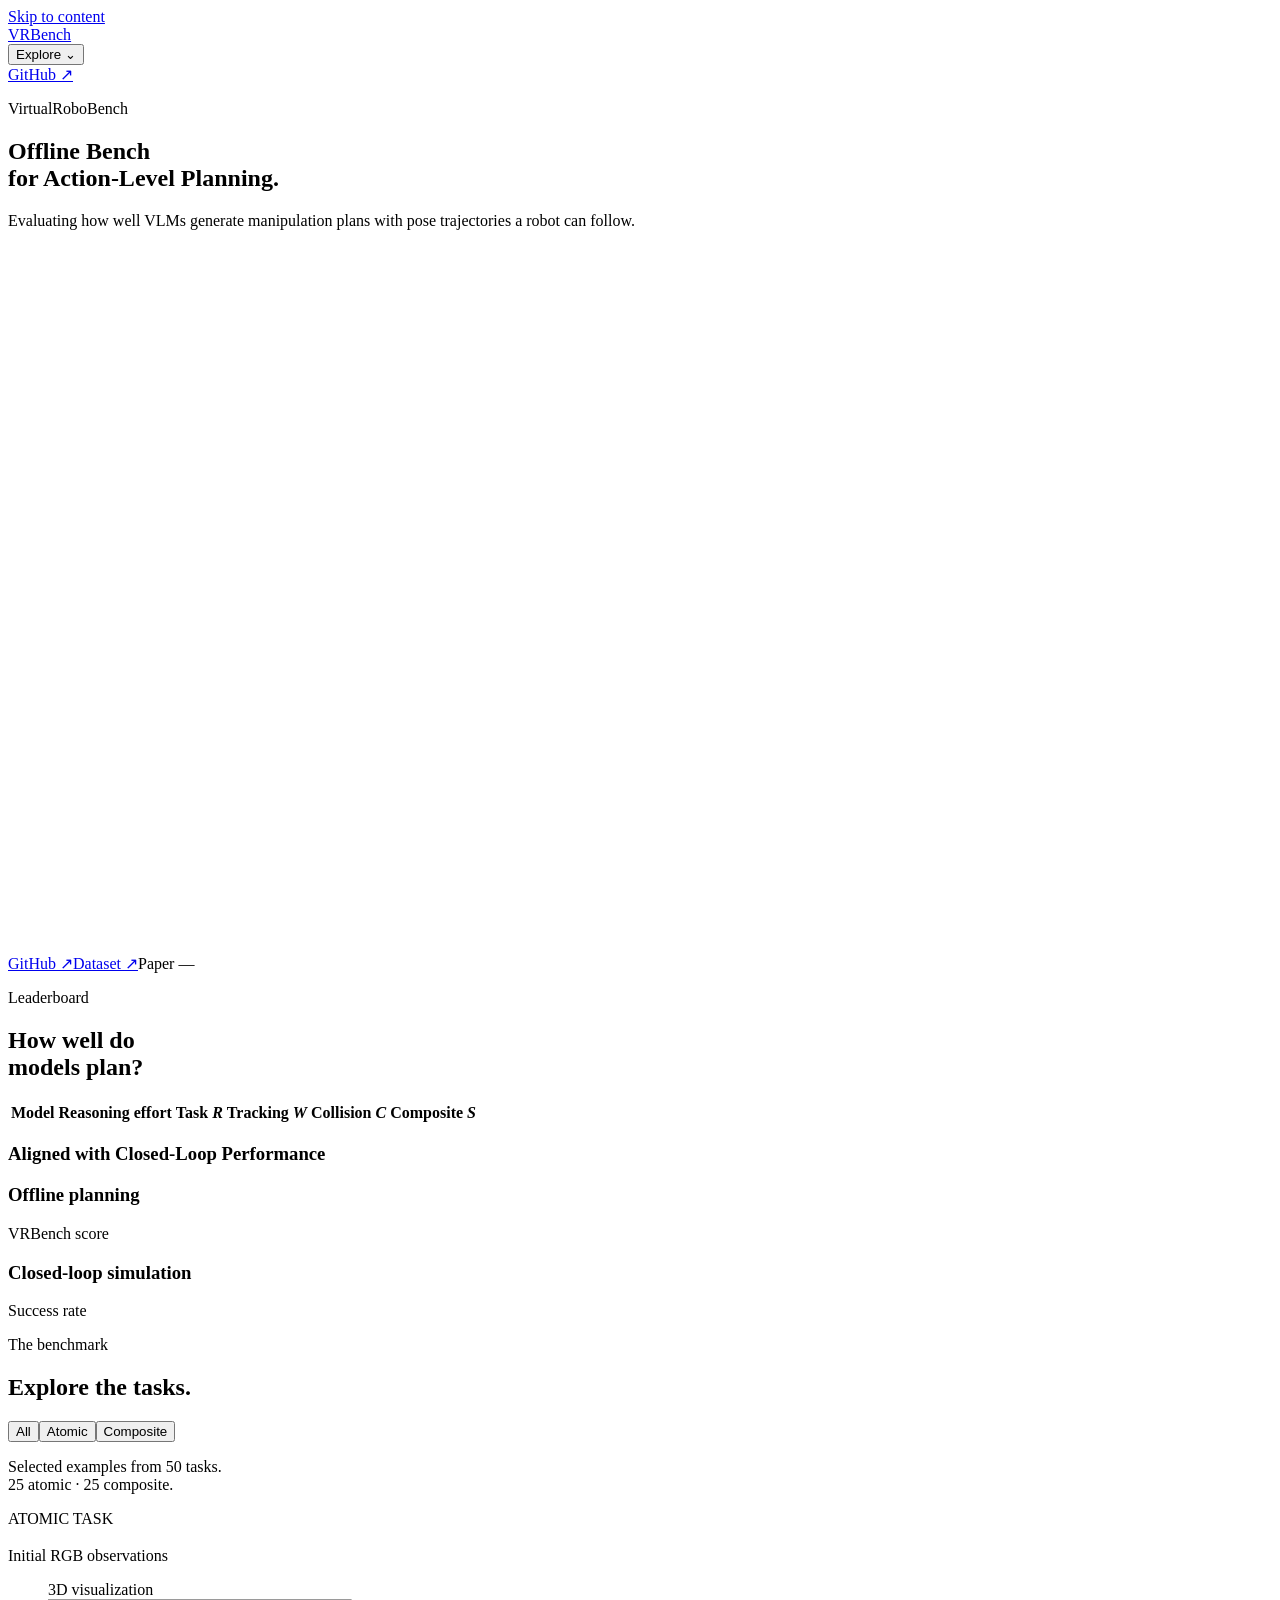
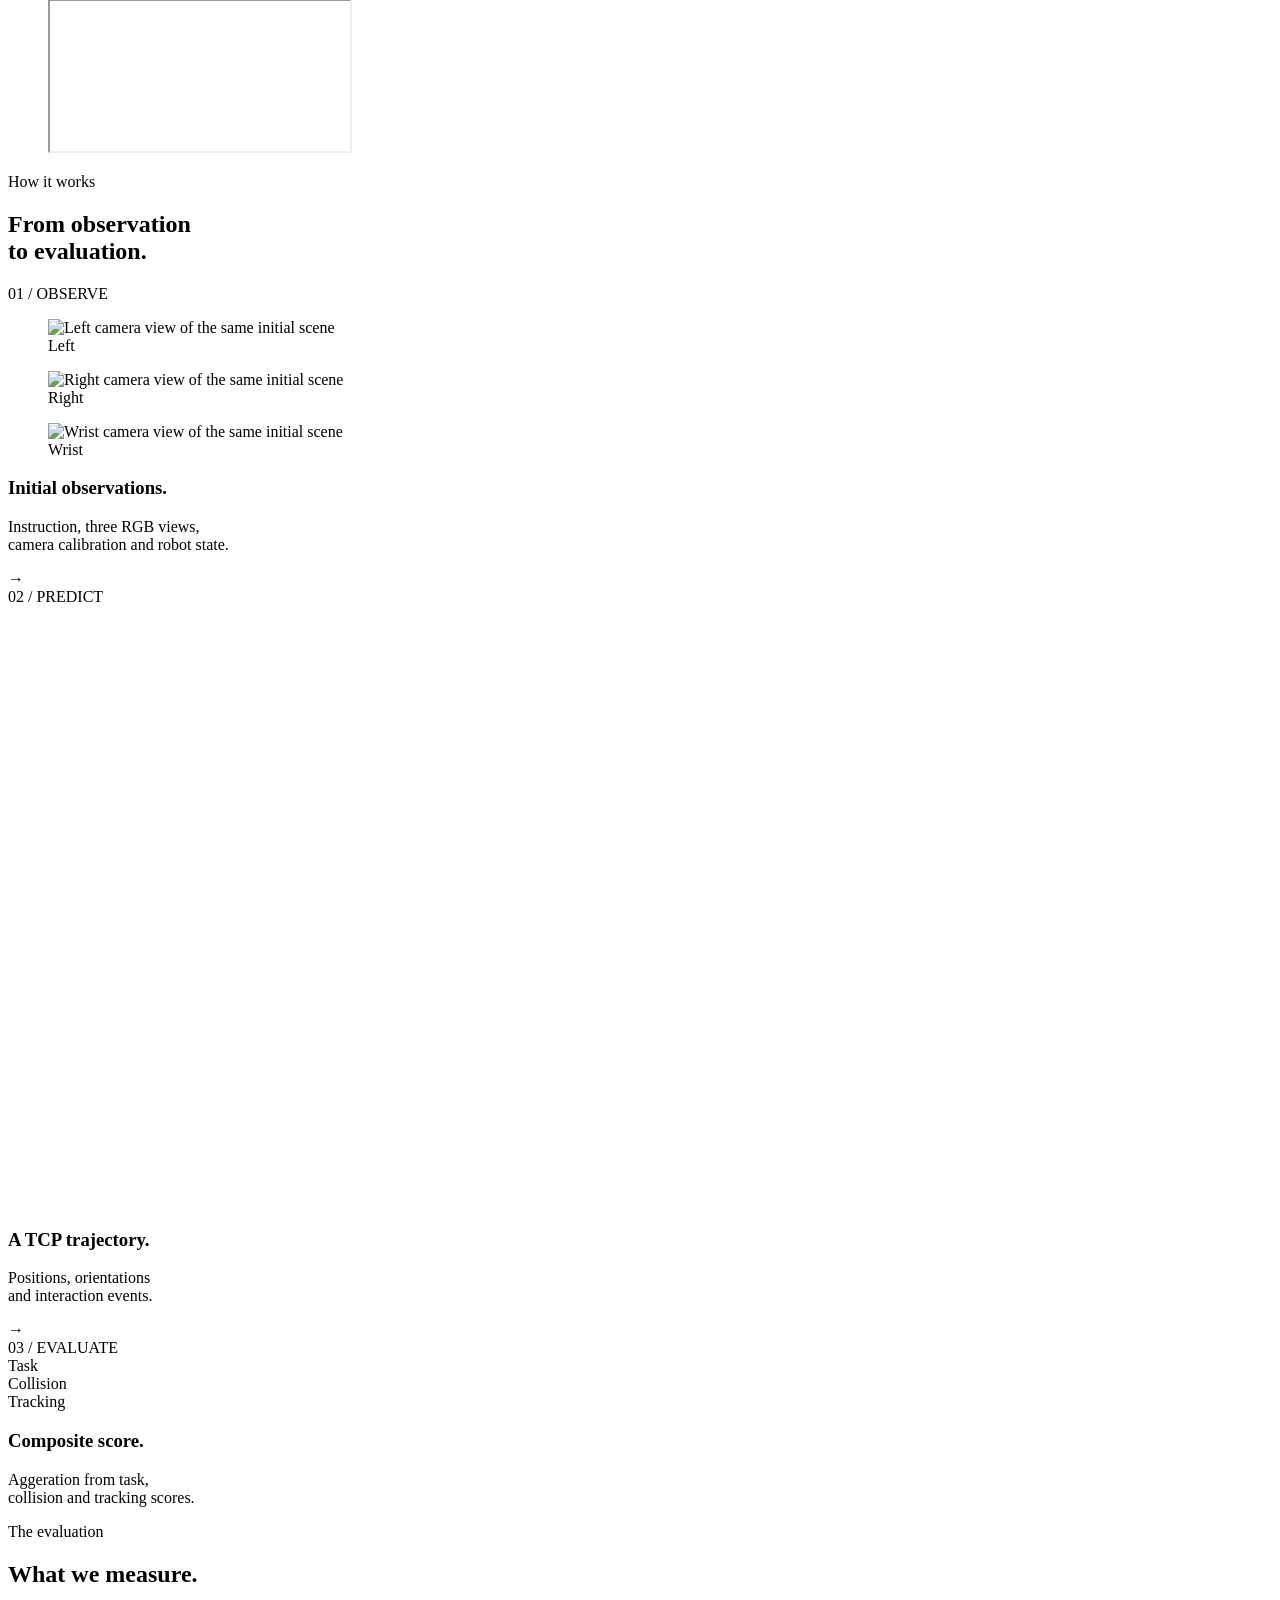
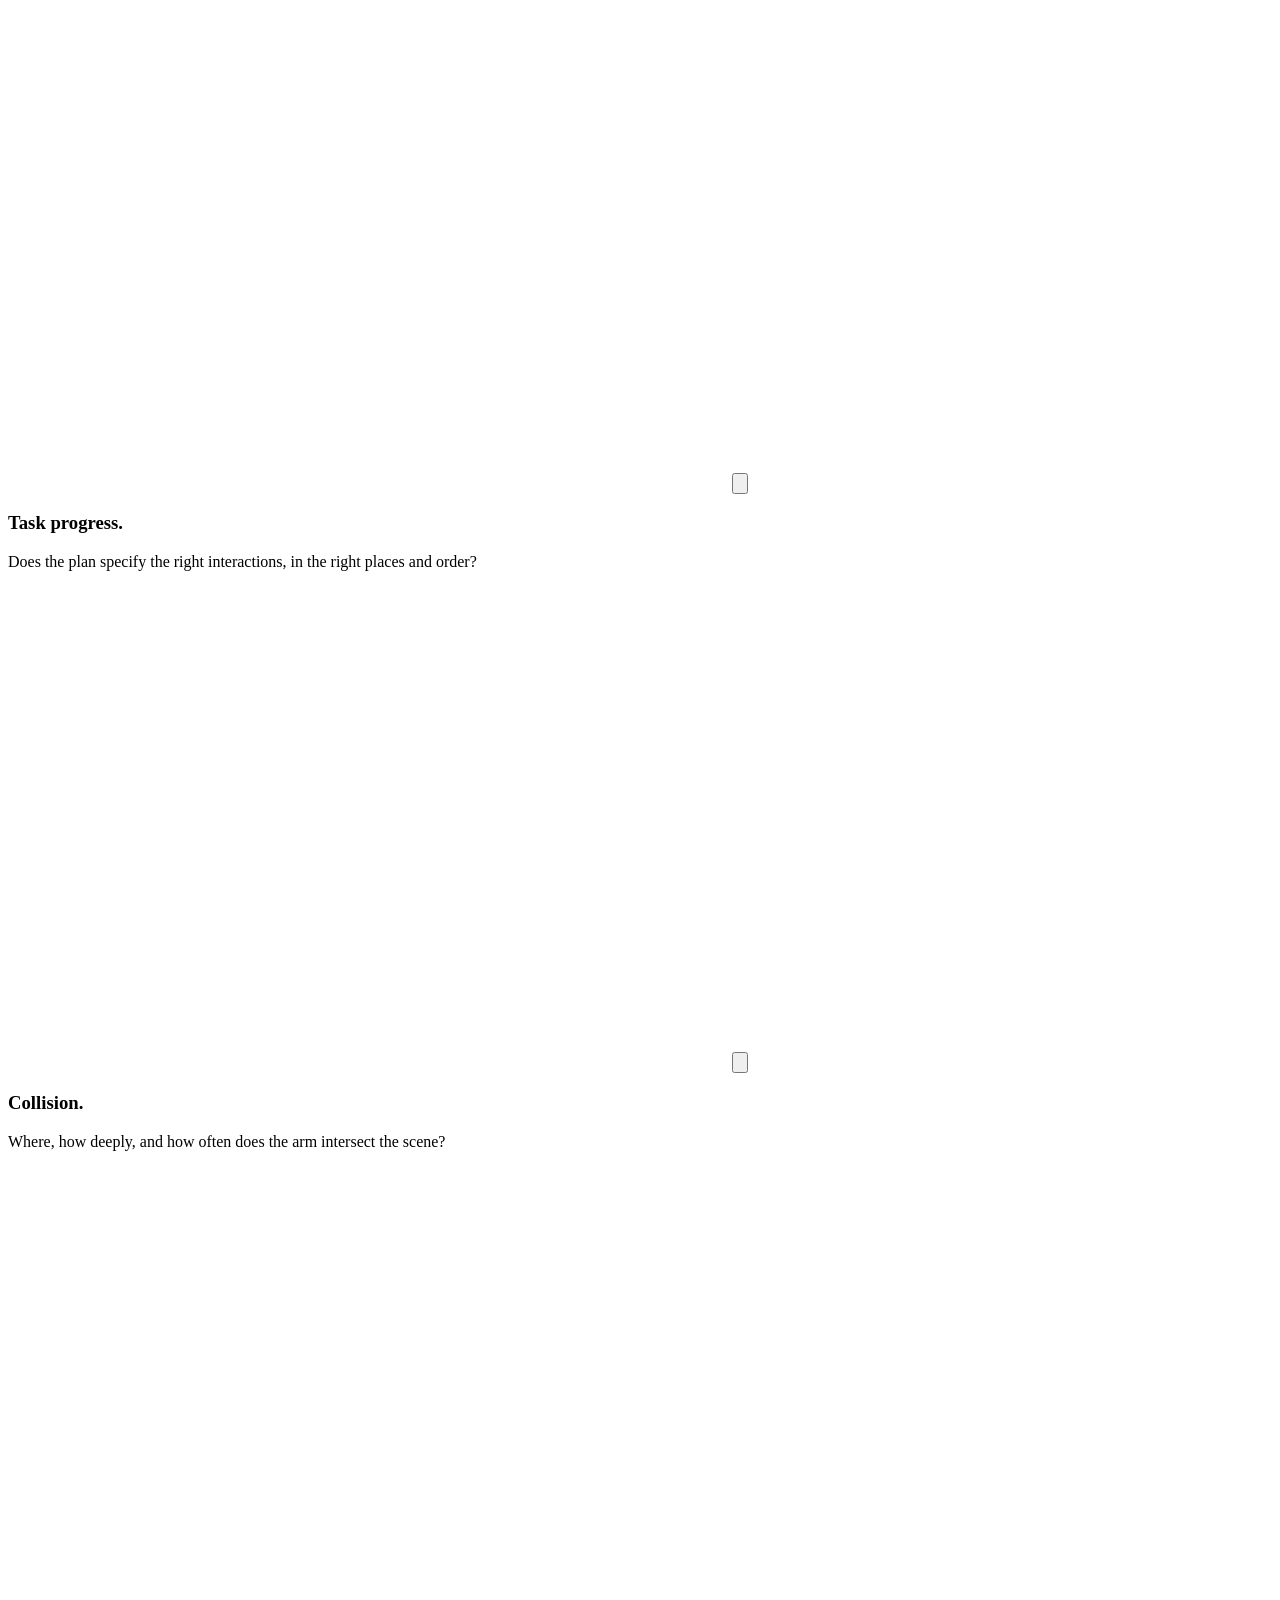
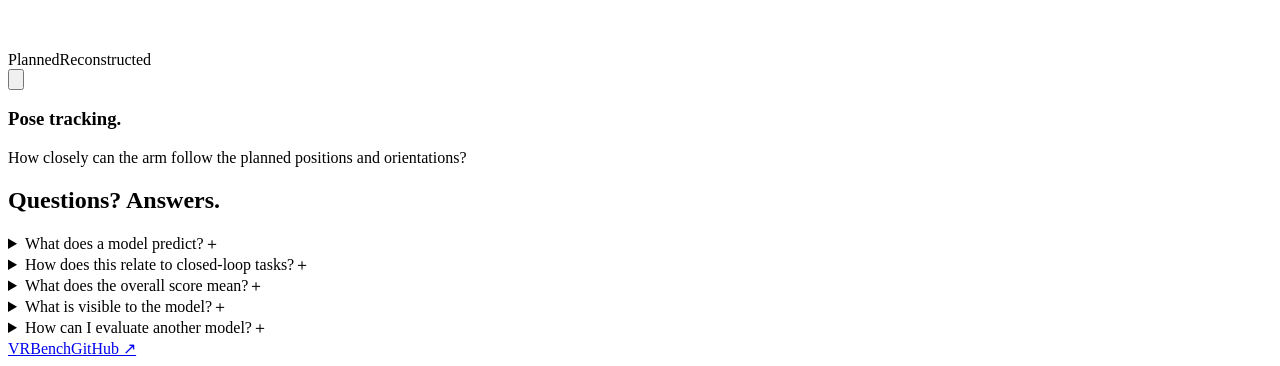
==== index.html @ 67034afa "Align comparison labels and double the frame rate of evaluation animations" ====
<!doctype html>
<html lang="en">
<head>
  <meta charset="UTF-8" />
  <meta name="viewport" content="width=device-width, initial-scale=1.0" />
  <meta name="theme-color" content="#ffffff" />
  <title>VRBench — VirtualRoboBench</title>
  <meta name="description" content="Evaluate embodied vision-language models in a single offline task. Explore robot trajectory prediction, task regions and geometric evaluation with VRBench." />
  <link rel="icon" type="image/svg+xml" href="/VRBench/favicon.svg" />
  <link rel="preconnect" href="https://fonts.googleapis.com" />
  <link rel="preconnect" href="https://fonts.gstatic.com" crossorigin />
  <link href="https://fonts.googleapis.com/css2?family=Inter:wght@400;450;500;550;600;650;700&family=Inter+Tight:wght@500;600;650;700&display=swap" rel="stylesheet" />
  <script type="module" crossorigin src="/VRBench/assets/index-Bn4TTNap.js"></script>
  <link rel="stylesheet" crossorigin href="/VRBench/assets/index-BgTPQyR0.css">
</head>
<body>
<a class="skip-link" href="#main">Skip to content</a>
<nav class="nav" aria-label="VRBench">
  <a class="nav-title" href="#top">VRBench</a>
  <div class="explore">
    <button class="pill outline" id="explore-button" aria-expanded="false" aria-controls="explore-menu">Explore <span aria-hidden="true">⌄</span></button>
    <div class="explore-menu" id="explore-menu" hidden>
      <a href="#leaderboard">Leaderboard</a><a href="#tasks">Explore the tasks</a><a href="#how-it-works">How it works</a><a href="#measure">What we measure</a><a href="#questions">Questions</a>
    </div>
  </div>
  <a class="pill solid" href="https://github.com/polyadic-research/VRbench" target="_blank" rel="noopener">GitHub <span aria-hidden="true">↗</span></a>
</nav>
<main id="main">
  <section class="hero" id="top">
    <div class="wrap">
      <p class="eyebrow">VirtualRoboBench</p>
      <h1>Offline Bench<br /><span>for Action-Level Planning.</span></h1>
      <p class="hero-sub">Evaluating how well VLMs generate manipulation plans with pose trajectories a robot can follow.</p>
    </div>
    <div class="hero-stage wrap-mid">
      <div class="hero-media">
        <div class="hero-film">
          <video class="hero-video" tabindex="0" muted loop playsinline preload="metadata" width="1680" height="704" poster="/VRBench/media/highlights/capabilities.png" aria-label="Three camera views and a task instruction become a VLM’s imagined manipulation plan and TCP trajectory. Click or press Space to play or pause."><source src="/VRBench/media/highlights/capabilities.mp4" type="video/mp4" /></video>
        </div>
      </div>
    </div>
    <div class="hero-links"><a href="https://github.com/polyadic-research/VRbench" target="_blank" rel="noopener">GitHub <span aria-hidden="true">↗</span></a><a href="https://huggingface.co/datasets/cyx712/VirtualRoboBench" target="_blank" rel="noopener">Dataset <span aria-hidden="true">↗</span></a><span class="link-placeholder">Paper <span>—</span></span></div>
  </section>

  <section class="section" id="leaderboard">
    <div class="wrap"><p class="eyebrow">Leaderboard</p><div class="headrow"><h2>How well do<br />models plan?</h2></div>
      <div class="ranking-chart" id="ranking-chart" aria-label="All models ranked by overall geometric score"></div>
      <div class="table-scroll" role="region" aria-label="VRBench model leaderboard" tabindex="0"><table><thead><tr><th>Model</th><th>Reasoning effort</th><th>Task <i>R</i></th><th>Tracking <i>W</i></th><th>Collision <i>C</i></th><th class="overall">Composite <i>S</i></th></tr></thead><tbody id="model-rows"></tbody></table></div>
      <h3 class="comparison-title" id="comparison-title">Aligned with Closed-Loop Performance</h3>
      <div class="ranking-comparison" role="group" aria-labelledby="comparison-title">
        <section class="ranking-panel" aria-labelledby="offline-ranking-title">
          <h3 id="offline-ranking-title">Offline planning</h3>
          <p class="ranking-caption">VRBench score</p>
          <div class="ranking-chart" id="offline-comparison-chart" aria-label="Offline scores for the six compared models"></div>
        </section>
        <section class="ranking-panel" aria-labelledby="simulation-ranking-title">
          <h3 id="simulation-ranking-title">Closed-loop simulation</h3>
          <p class="ranking-caption">Success rate</p>
          <div class="ranking-chart simulation-ranking" id="simulation-ranking-chart" aria-label="Reported closed-loop success rates for the six compared models, including assigned outcomes"></div>
        </section>
      </div>


    </div>
  </section>

  <section class="section band" id="tasks">
    <div class="wrap"><p class="eyebrow">The benchmark</p><div class="headrow"><h2>Explore the tasks.</h2></div>
      <div class="task-browser">
        <div class="task-sidebar"><div class="segmented compact" role="group" aria-label="Task category"><button class="active" data-group="all">All</button><button data-group="atomic">Atomic</button><button data-group="composite">Composite</button></div><div id="task-list" class="task-list" aria-label="Example tasks"></div><p class="sidebar-note">Selected examples from 50 tasks.<br />25 atomic · 25 composite.</p></div>
        <div class="task-preview"><div class="task-heading"><span id="task-category" class="tiny-label">ATOMIC TASK</span></div><h3 id="task-title"></h3><p id="task-instruction"></p><div class="camera-grid" id="task-cameras"></div><div class="task-preview-bottom"><span>Initial RGB observations</span></div><figure class="expert-view"><figcaption>3D visualization</figcaption><iframe id="expert-view" title="Expert trajectory" loading="lazy"></iframe></figure></div>
      </div>
    </div>
  </section>

  <section class="section" id="how-it-works">
    <div class="wrap"><p class="eyebrow">How it works</p><h2>From observation<br />to evaluation.</h2>
      <div class="pipeline"><article><span class="step-index">01 / OBSERVE</span><div class="pipeline-icon observation-icon" aria-label="Three initial camera views"><figure class="observe-view observe-left"><img src="/VRBench/media/observe/left.png" alt="Left camera view of the same initial scene" loading="lazy" width="720" height="456"/><figcaption>Left</figcaption></figure><figure class="observe-view observe-right"><img src="/VRBench/media/observe/right.png" alt="Right camera view of the same initial scene" loading="lazy" width="720" height="456"/><figcaption>Right</figcaption></figure><figure class="observe-view observe-wrist"><img src="/VRBench/media/observe/wrist.png" alt="Wrist camera view of the same initial scene" loading="lazy" width="720" height="456"/><figcaption>Wrist</figcaption></figure></div><h3>Initial observations.</h3><p>Instruction, three RGB views,<br />camera calibration and robot state.</p></article><span class="pipeline-arrow" aria-hidden="true">→</span><article><span class="step-index">02 / PREDICT</span><div class="pipeline-icon prediction-icon" id="pipeline-path"><video id="prediction-video" muted loop playsinline preload="metadata" tabindex="0" width="960" height="600" poster="/VRBench/media/predict/predict.png" aria-label="Imagined robot plan draws a TCP trajectory; the robot and scene dissolve, leaving only the trajectory. Click or press Space to pause or play."><source src="/VRBench/media/predict/predict.mp4?fps=48" type="video/mp4"/></video></div><h3>A TCP trajectory.</h3><p>Positions, orientations<br />and interaction events.</p></article><span class="pipeline-arrow" aria-hidden="true">→</span><article><span class="step-index">03 / EVALUATE</span><div class="pipeline-icon evaluation-icon"><div><span>Task</span><i></i></div><div><span>Collision</span><i></i></div><div><span>Tracking</span><i></i></div></div><h3>Composite score.</h3><p>Aggeration from task,<br />collision and tracking scores.</p></article></div>
    </div>
  </section>

  <section class="section" id="measure" aria-labelledby="measure-title">
    <div class="wrap">
      <p class="eyebrow">The evaluation</p>
      <h2 id="measure-title">What we measure.</h2>
      <div class="measure-cards">
        <article class="measure-card">
          <div class="measure-frame">
            <video width="720" height="480" muted playsinline preload="none" poster="/VRBench/media/measure/task.png" aria-label="Two proposed grasp points fall outside the pan handle and sponge regions. The later faucet stage remains locked."><source src="/VRBench/media/measure/task.mp4?fps=60" type="video/mp4"></video>
            
            <button type="button" class="measure-control" aria-label="Play task progress animation" data-title="task progress">
              <svg aria-hidden="true" viewBox="0 0 24 24"><path class="play-mark" d="m9 6 9 6-9 6z"/><path class="pause-mark" d="M8 6v12m8-12v12"/><path class="replay-mark" d="M5 10a7 7 0 1 1 .8 6M5 5v5h5"/></svg>
            </button>
          </div>
          <h3>Task progress.</h3>
          <p>Does the plan specify the right interactions, in the right places and order?</p>
        </article>
        <article class="measure-card">
          <div class="measure-frame">
            <video width="720" height="480" muted playsinline preload="none" poster="/VRBench/media/measure/collision.png" aria-label="The reconstructed arm approaches a cabinet door. A coral ring marks the peak penetration of 27.4 mm."><source src="/VRBench/media/measure/collision.mp4?fps=60" type="video/mp4"></video>
            
            <button type="button" class="measure-control" aria-label="Play collision animation" data-title="collision">
              <svg aria-hidden="true" viewBox="0 0 24 24"><path class="play-mark" d="m9 6 9 6-9 6z"/><path class="pause-mark" d="M8 6v12m8-12v12"/><path class="replay-mark" d="M5 10a7 7 0 1 1 .8 6M5 5v5h5"/></svg>
            </button>
          </div>
          <h3>Collision.</h3>
          <p>Where, how deeply, and how often does the arm intersect the scene?</p>
        </article>
        <article class="measure-card">
          <div class="measure-frame">
            <video width="720" height="480" muted playsinline preload="none" poster="/VRBench/media/measure/tracking.png" aria-label="The blue planned gripper and graphite reconstructed gripper reach different positions and angles at the same waypoint."><source src="/VRBench/media/measure/tracking.mp4?fps=60" type="video/mp4"></video>
            <div class="measure-key" aria-hidden="true"><span>Planned</span><span>Reconstructed</span></div>
            <button type="button" class="measure-control" aria-label="Play pose tracking animation" data-title="pose tracking">
              <svg aria-hidden="true" viewBox="0 0 24 24"><path class="play-mark" d="m9 6 9 6-9 6z"/><path class="pause-mark" d="M8 6v12m8-12v12"/><path class="replay-mark" d="M5 10a7 7 0 1 1 .8 6M5 5v5h5"/></svg>
            </button>
          </div>
          <h3>Pose tracking.</h3>
          <p>How closely can the arm follow the planned positions and orientations?</p>
        </article>
      </div>
    </div>
  </section>

  <section class="section band" id="questions"><div class="wrap-copy"><h2>Questions? Answers.</h2><div class="faq-list"><details><summary>What does a model predict?<span aria-hidden="true">＋</span></summary><p>A sequence of 36 tool-center-point poses in world coordinates, including orientation and gripper or contact events. The model sees the task instruction, three initial RGB images, camera calibration and the initial robot state.</p></details><details><summary>How does this relate to closed-loop tasks?<span aria-hidden="true">＋</span></summary><p>VRBench uses robot manipulation tasks to examine spatial and task reasoning through one offline prediction. Closed-loop execution also depends on feedback and the controller. Agreement with closed-loop performance is a validation question, not an assumption.</p></details><details><summary>What does the overall score mean?<span aria-hidden="true">＋</span></summary><p>Each stage earns task credit for the required interaction and its order. It retains 25% of that credit; the other 75% is multiplied by its collision and tracking scores, each scaled to 0–1. A score below 0.2 sets that product to zero. Overall is the mean across 50 tasks. The scoring rules were calibrated using model outputs.</p></details><details><summary>What is visible to the model?<span aria-hidden="true">＋</span></summary><p>Only the public initial observations and task specification. Expert trajectories, future frames and scoring definitions are kept out of the prediction input.</p></details><details><summary>How can I evaluate another model?<span aria-hidden="true">＋</span></summary><p>Use the evaluation code with a compatible dataset and your model’s API configuration. The repository documents prediction, joint-path solving, geometric scoring and result aggregation.</p><a href="https://github.com/polyadic-research/VRbench#evaluate" target="_blank" rel="noopener">View evaluation code ↗</a></details></div></div></section>

</main>
<footer><div class="wrap"><a href="#top" class="footer-wordmark">VRBench</a><a href="https://github.com/polyadic-research/VRbench" target="_blank" rel="noopener">GitHub ↗</a></div></footer>
</body>
</html>
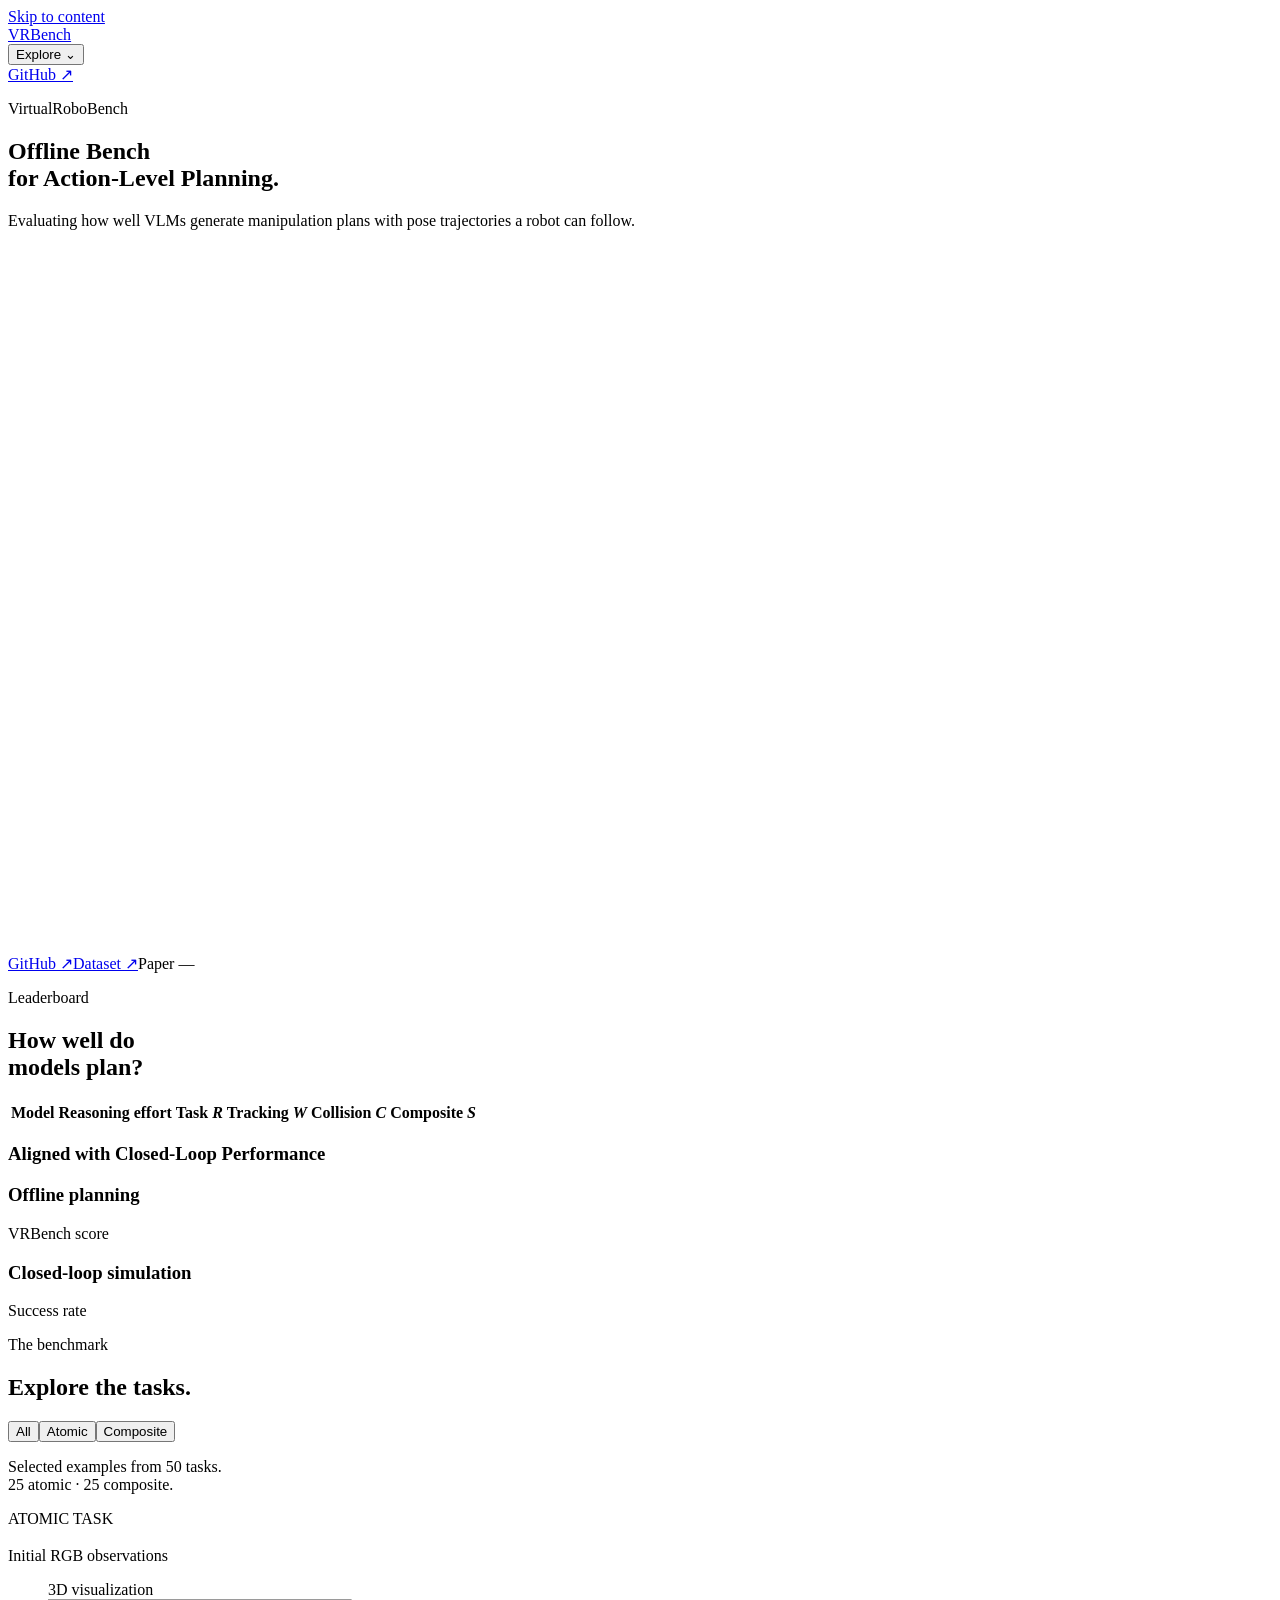
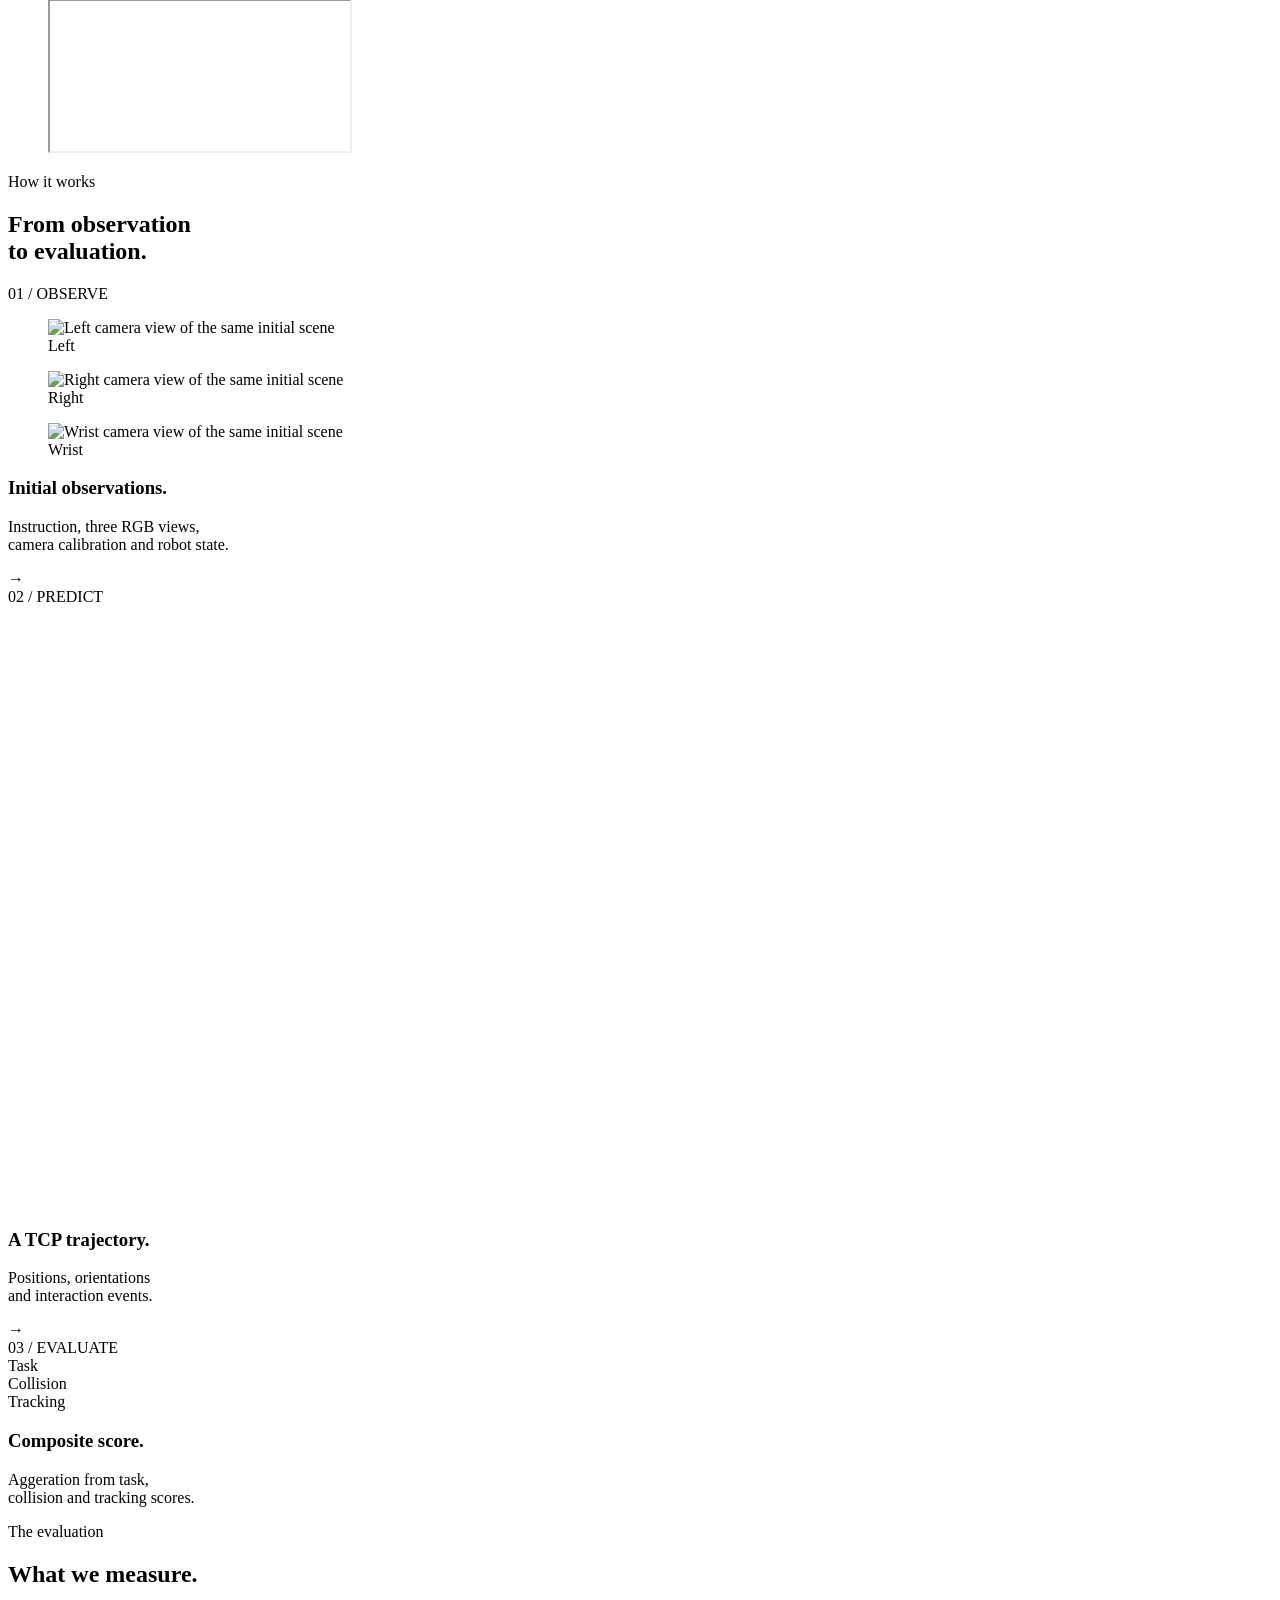
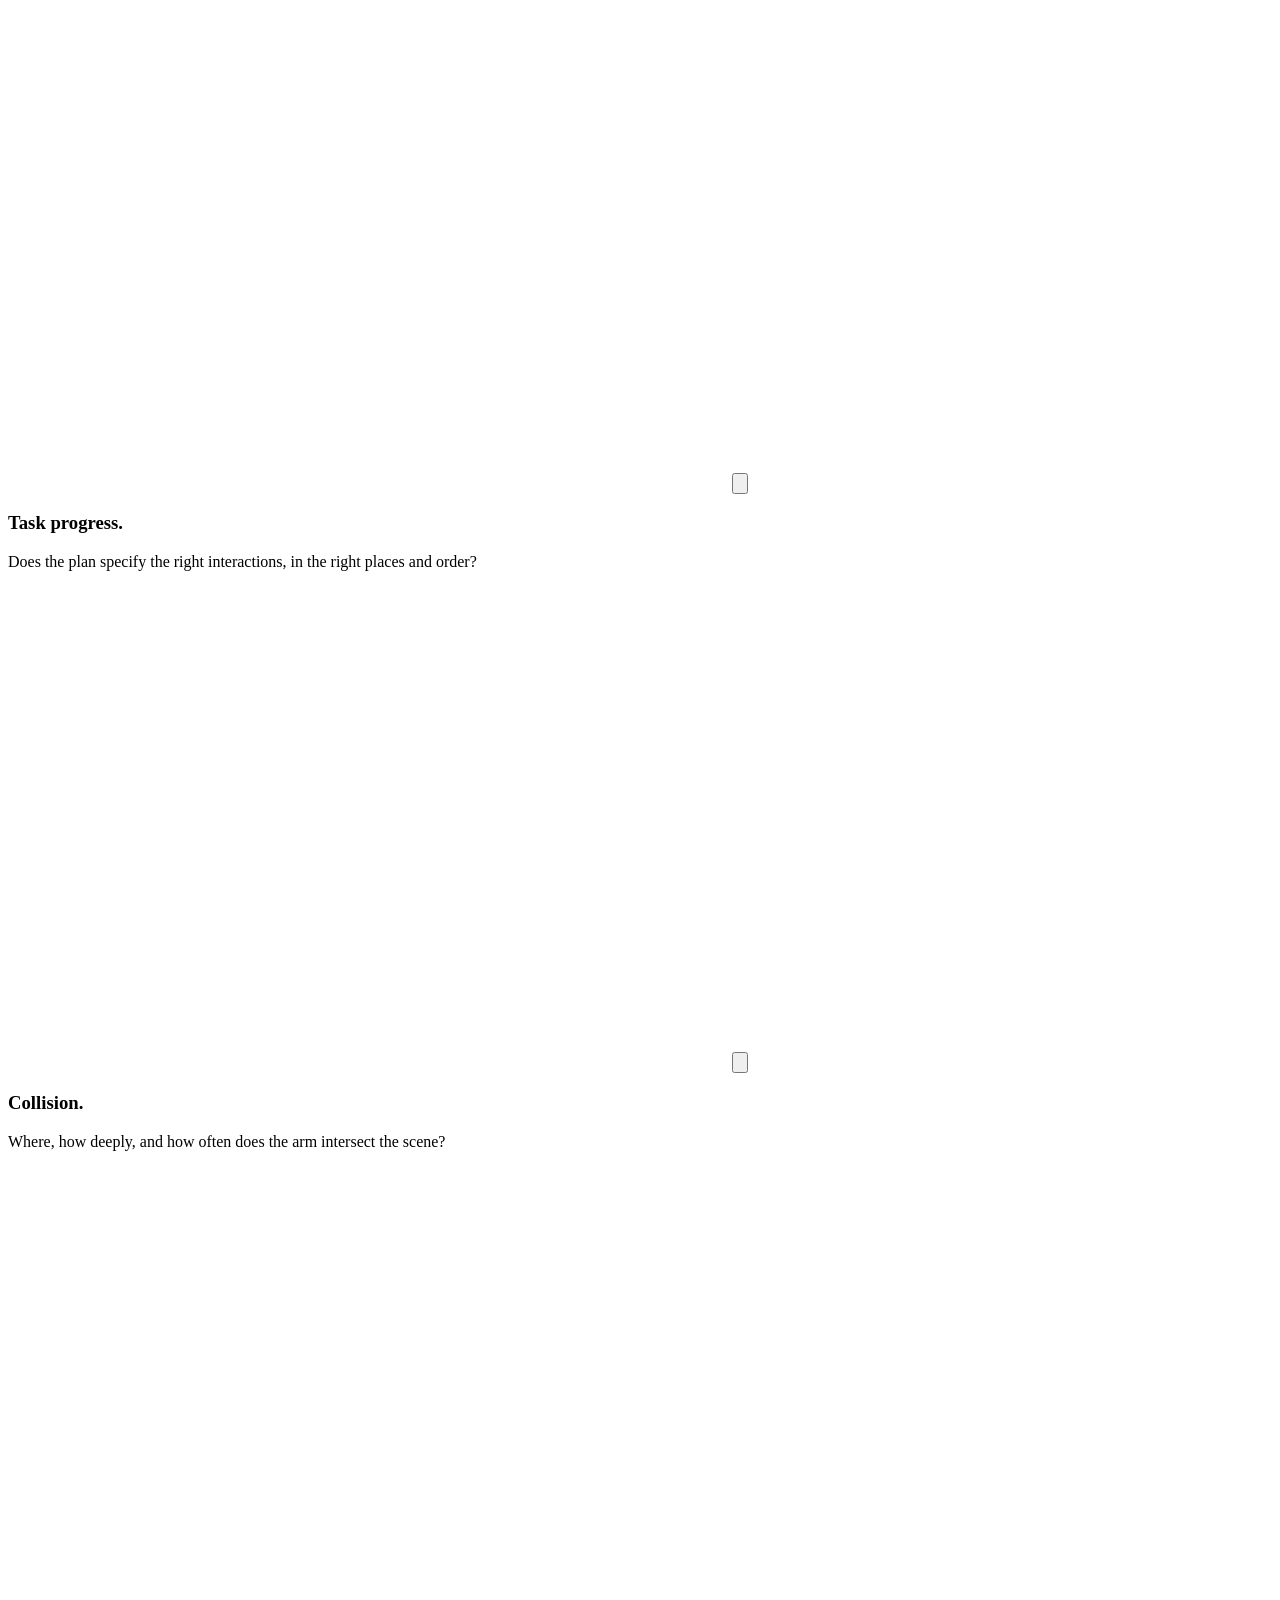
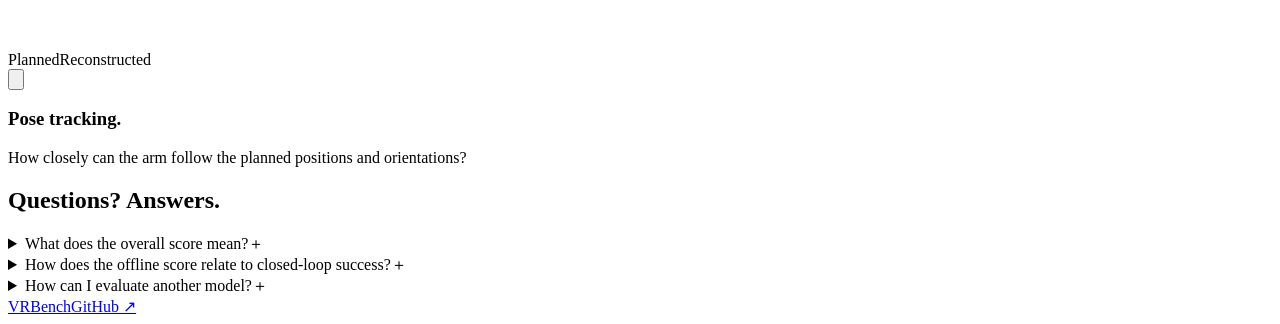
==== commit f0549b6f: "Focus FAQ on interpreting scores and evaluating models" ====
--- a/index.html
+++ b/index.html
@@ -121,7 +121,26 @@
     </div>
   </section>
 
-  <section class="section band" id="questions"><div class="wrap-copy"><h2>Questions? Answers.</h2><div class="faq-list"><details><summary>What does a model predict?<span aria-hidden="true">＋</span></summary><p>A sequence of 36 tool-center-point poses in world coordinates, including orientation and gripper or contact events. The model sees the task instruction, three initial RGB images, camera calibration and the initial robot state.</p></details><details><summary>How does this relate to closed-loop tasks?<span aria-hidden="true">＋</span></summary><p>VRBench uses robot manipulation tasks to examine spatial and task reasoning through one offline prediction. Closed-loop execution also depends on feedback and the controller. Agreement with closed-loop performance is a validation question, not an assumption.</p></details><details><summary>What does the overall score mean?<span aria-hidden="true">＋</span></summary><p>Each stage earns task credit for the required interaction and its order. It retains 25% of that credit; the other 75% is multiplied by its collision and tracking scores, each scaled to 0–1. A score below 0.2 sets that product to zero. Overall is the mean across 50 tasks. The scoring rules were calibrated using model outputs.</p></details><details><summary>What is visible to the model?<span aria-hidden="true">＋</span></summary><p>Only the public initial observations and task specification. Expert trajectories, future frames and scoring definitions are kept out of the prediction input.</p></details><details><summary>How can I evaluate another model?<span aria-hidden="true">＋</span></summary><p>Use the evaluation code with a compatible dataset and your model’s API configuration. The repository documents prediction, joint-path solving, geometric scoring and result aggregation.</p><a href="https://github.com/polyadic-research/VRbench#evaluate" target="_blank" rel="noopener">View evaluation code ↗</a></details></div></div></section>
+  <section class="section band" id="questions">
+    <div class="wrap-copy">
+      <h2>Questions? Answers.</h2>
+      <div class="faq-list">
+        <details>
+          <summary>What does the overall score mean?<span aria-hidden="true">＋</span></summary>
+          <p>The leaderboard averages scores across 50 tasks. Each stage keeps 10% of its task score. The other 90% is scaled by the product of its tracking and collision scores, each divided by 100. If tracking falls below 40 or collision falls below 30, the stage keeps only the 10% share. The scoring rules were calibrated using model outputs.</p>
+        </details>
+        <details>
+          <summary>How does the offline score relate to closed-loop success?<span aria-hidden="true">＋</span></summary>
+          <p>The offline score measures the quality of a plan predicted from the initial views. The closed-loop success rate measures how often the task is completed in simulation with a shared executor. The executor can recover from some planning errors or fail to carry out a sound plan.</p>
+        </details>
+        <details>
+          <summary>How can I evaluate another model?<span aria-hidden="true">＋</span></summary>
+          <p>Configure your model’s API, then run <code>vrbench predict</code>, <code>vrbench solve</code>, and <code>vrbench score</code> on the dataset. You can start with one task or score the full suite.</p>
+          <a href="https://github.com/polyadic-research/VRbench#evaluate" target="_blank" rel="noopener">Evaluation commands ↗</a>
+        </details>
+      </div>
+    </div>
+  </section>
 
 </main>
 <footer><div class="wrap"><a href="#top" class="footer-wordmark">VRBench</a><a href="https://github.com/polyadic-research/VRbench" target="_blank" rel="noopener">GitHub ↗</a></div></footer>
